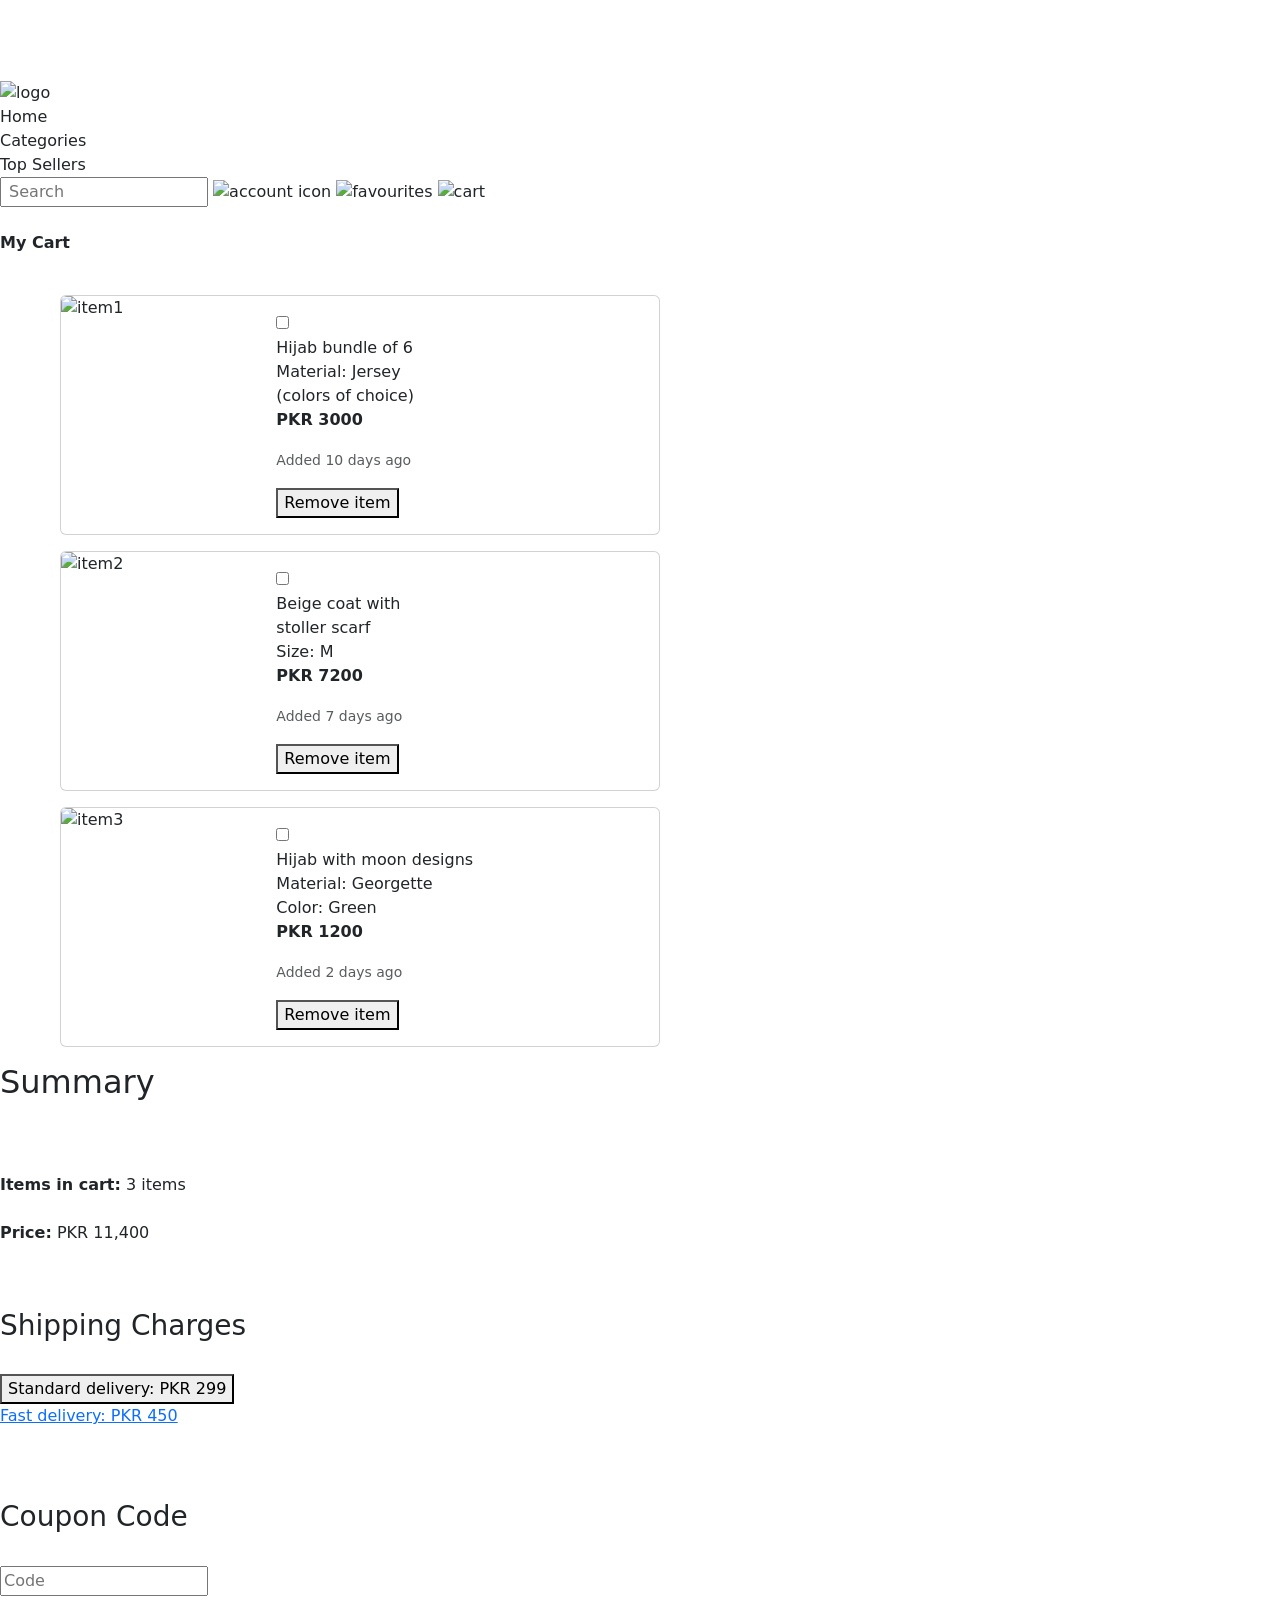
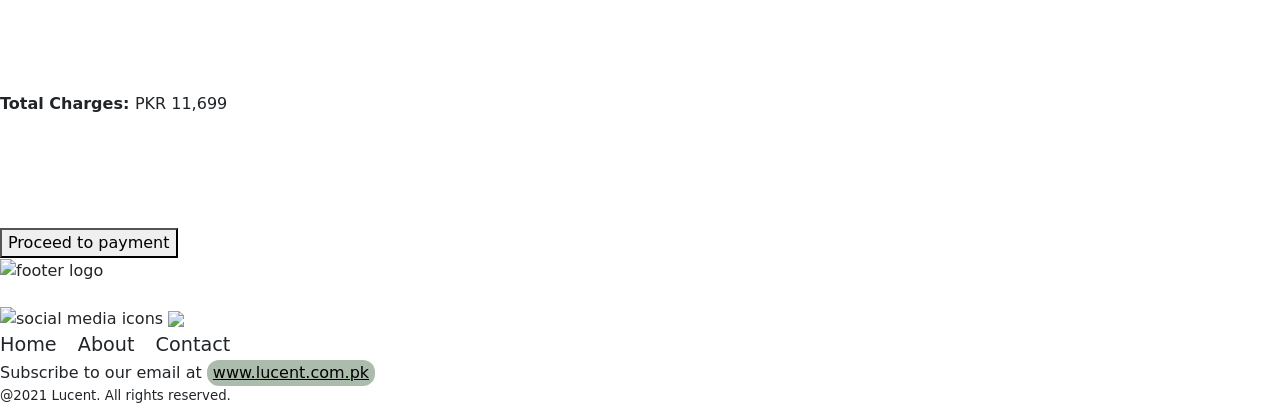
==== Cart page.html @ 089e2de7 "Add files via upload" ====
<!DOCTYPE html>
<html>

    <head>
        <title>LUCENT</title>

        <link rel="stylesheet" href="Cart page.css">

        <link href="https://cdn.jsdelivr.net/npm/bootstrap@5.3.2/dist/css/bootstrap.min.css" rel="stylesheet">
    </head>

    <header>
        <div class="header" >
            <img src="Lucent (3).png" alt="logo" width="150" height="150">
            <div class="items">Home</div>
            <div class="items">Categories</div>
            <div class="items">Top Sellers</div>
            <div style="width:50px;"></div>
            <input type="text" class="search_bar" placeholder=" Search">
            <img class="logo" src="account.png" alt="account icon" width="18" height="18">
            <img class="logo" src="fav.png" alt="favourites" width="18" height="18">
            <img class="logo" src="cart.png" alt="cart" width="30" height="30">
        </div>
    </header>


  <body style="padding-top: 80px;">
    
    <div class="cart">
      <div class="products">
        <div class="heading">
            <div class="line"></div><br>
            <p class="heading-text"><b>My Cart</b></p><br>
            <div class="line"></div>
        </div>
        <div class="card mb-3" style="width: 600px; margin-left: 60px; padding: auto;">
          <div class="row g-0">
            <div class="col-md-4">
                <img src="Hijab Bundle 2.jpg" class="img-fluid rounded-start" alt="item1">
            </div>
            <div class="col-md-8">
              <div class="card-body">
                <input type="checkbox" style="background-color: gray; color: aliceblue;"><br>
                <p class="card-text">Hijab bundle of  6<br>Material: Jersey<br>(colors of choice)<br><b>PKR 3000</b></p>
                <p class="card-text"><small class="text-body-secondary">Added 10 days ago</small></p>
                <button class="remove">Remove item</button>
              </div>
            </div>
          </div>
        </div>
        <div class="card mb-3" style="width: 600px; margin-left: 60px; padding: auto;">
          <div class="row g-0">
            <div class="col-md-4">
                <img src="beige coat.jpg" class="img-fluid rounded-start" alt="item2">
            </div>
            <div class="col-md-8">
              <div class="card-body">
                <input type="checkbox"><br>
                <p class="card-text">Beige coat with<br>stoller scarf<br>Size: M<br><b>PKR 7200</b></p>
                <p class="card-text"><small class="text-body-secondary">Added 7 days ago</small></p>
                <button class="remove">Remove item</button>
              </div>
            </div>
          </div>
        </div>
        <div class="card mb-3" style="width: 600px; margin-left: 60px; padding: auto;">
          <div class="row g-0">
            <div class="col-md-4">
                <img src="moon hijab.jpg" class="img-fluid rounded-start" alt="item3">
            </div>
            <div class="col-md-8">
              <div class="card-body">
                <input type="checkbox"><br>
                <p class="card-text">Hijab with moon designs<br>Material: Georgette<br>Color: Green<br><b>PKR 1200</b></p>
                <p class="card-text"><small class="text-body-secondary">Added 2 days ago</small></p>
                <button class="remove">Remove item</button>
              </div>
            </div>
          </div>
        </div>
      </div>

      <div  class="summary">
        <div class="card-body">
            <h2 class="card-title">Summary</h2><br>
            <div class="line" style="width: 400px; margin-left: 1px;"></div><br>
            <br>
            <p class="card-text"><b>Items in cart:</b> 3 items<br><br><b>Price:</b> PKR 11,400</p><br>
            <div class="line" style="width: 400px; margin-left: 1px;"></div><br>
            <h3>Shipping Charges</h3><br>
            <div class="dropdown">
              <button class="dropbtn">Standard delivery:  PKR 299</button><br>
              <div class="dropdown-content">
                <a href="#">Fast delivery:  PKR 450</a>
              </div>
            </div><br><br><br>
            <h3>Coupon Code</h3><br>
            <input type="text" placeholder="Code" class="coupon"><br><br><br>
            <div class="line" style="width: 400px; margin-left: 1px;"></div><br><br>
            <p class="card-text"><b>Total Charges: </b>PKR 11,699<br><br><br>
              <div class="line" style="width: 400px; margin-left: 1px;"></div><br><br>
            <button class="payment-btn">Proceed to payment</button>
        </div>
      </div>
    </div>

  </body>
</html>






















    <footer>
        <div class="footer">
            <img class="footer-logo" src="Lucent (3).png" alt="footer logo" width="350" height="350"><br><br>
            <img class="footer-icons" src="social media.png" alt="social media icons" width="180px" height="60">
            <img class="footer-line" src="line.png" width="300">
            <div style="font-size: larger; word-spacing: 15px;" class="footer-items">Home About Contact</div>
            <div style="top: 75%;" class="footer-items">Subscribe to our email at <button style="text-decoration: underline; border: none; background-color:rgb(172, 188, 172); border-radius: 12px;"> www.lucent.com.pk</button></div>
            <div style="top: 90%; font-size: smaller;" class="footer-items">@2021 Lucent. All rights reserved.</div>
        </div>
    </footer>

    </body>
</html>
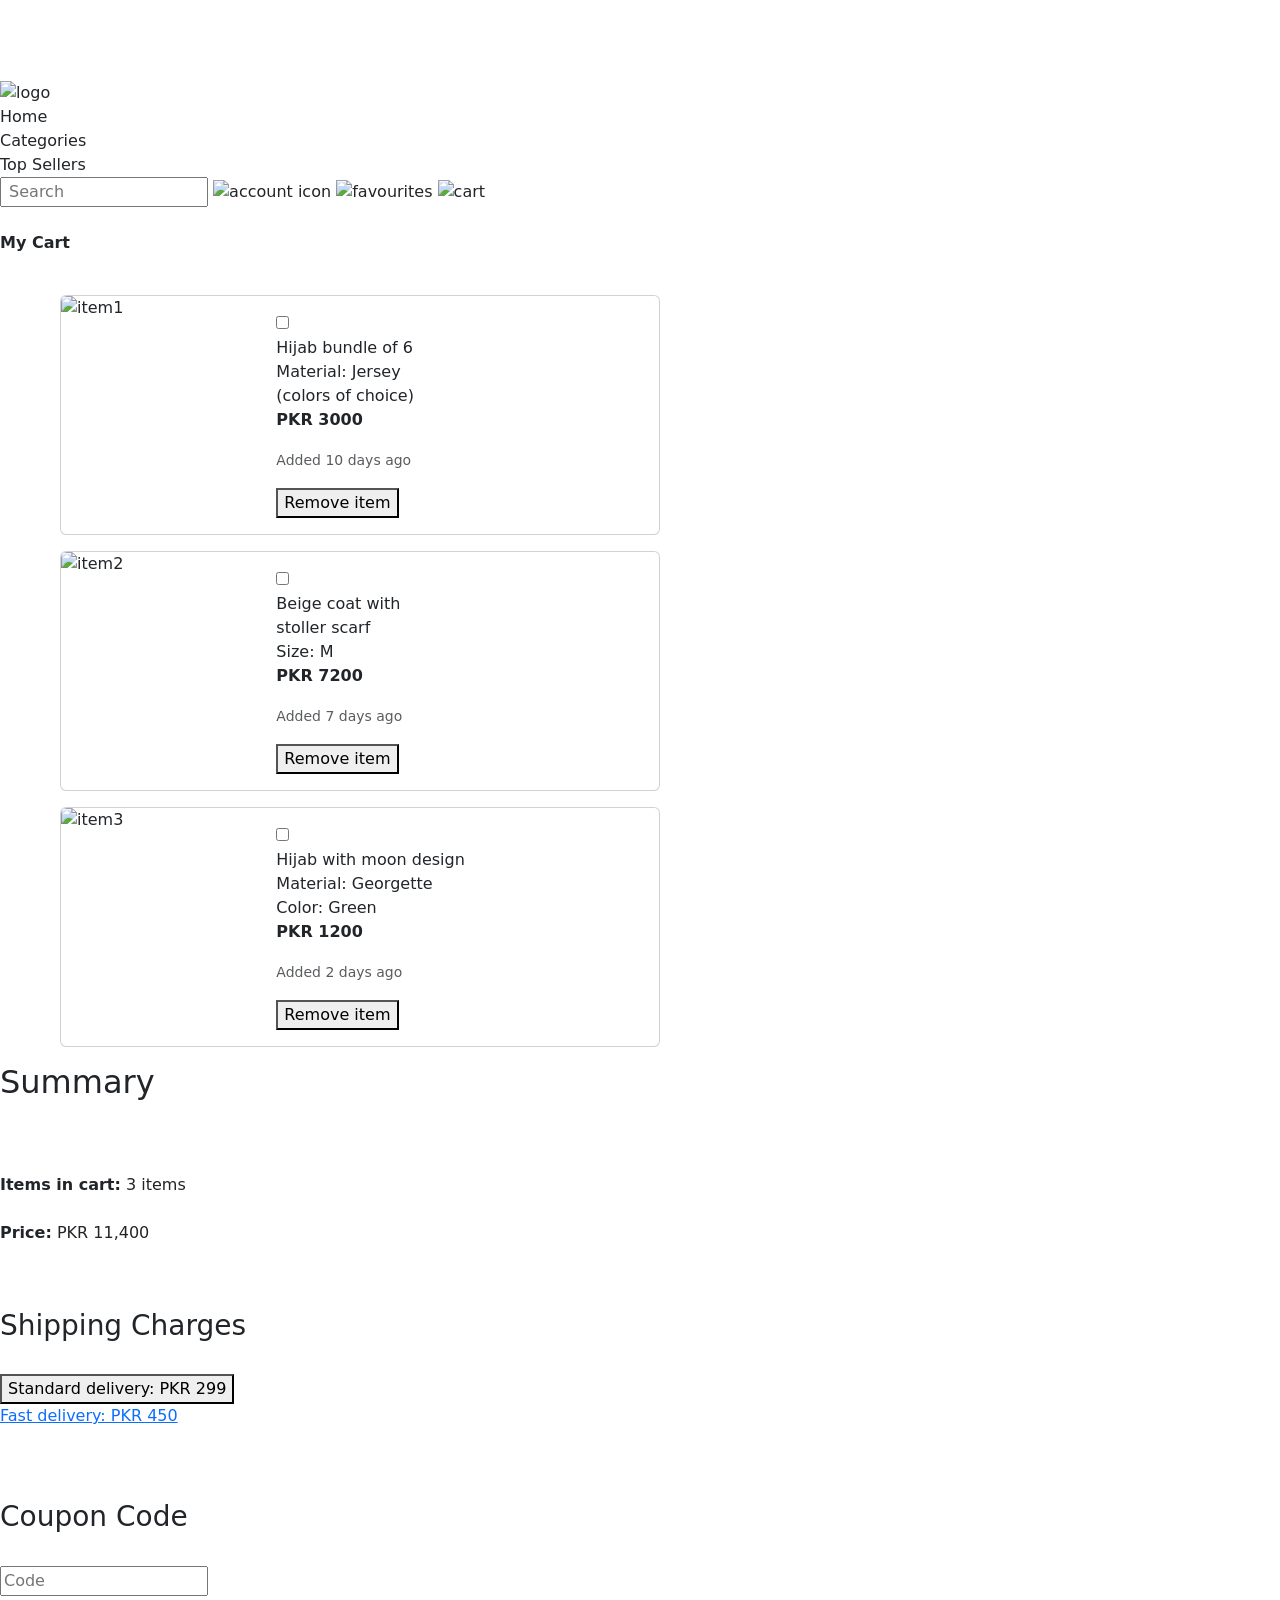
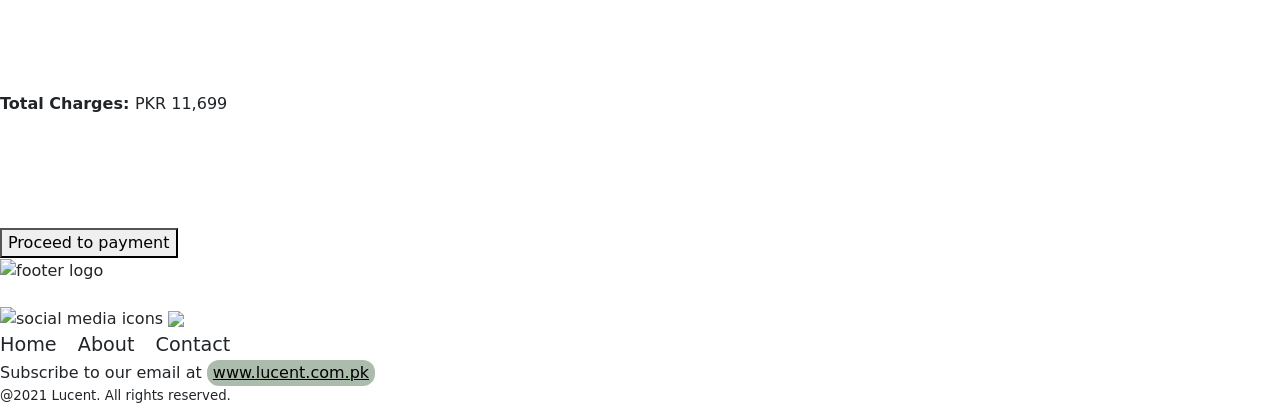
==== commit d9711f55: "Update Cart page.html" ====
--- a/Cart page.html
+++ b/Cart page.html
@@ -51,7 +51,7 @@
         <div class="card mb-3" style="width: 600px; margin-left: 60px; padding: auto;">
           <div class="row g-0">
             <div class="col-md-4">
-                <img src="beige coat.jpg" class="img-fluid rounded-start" alt="item2">
+                <img src="Coat.jpg" class="img-fluid rounded-start" alt="item2">
             </div>
             <div class="col-md-8">
               <div class="card-body">
@@ -71,7 +71,7 @@
             <div class="col-md-8">
               <div class="card-body">
                 <input type="checkbox"><br>
-                <p class="card-text">Hijab with moon designs<br>Material: Georgette<br>Color: Green<br><b>PKR 1200</b></p>
+                <p class="card-text">Hijab with moon design<br>Material: Georgette<br>Color: Green<br><b>PKR 1200</b></p>
                 <p class="card-text"><small class="text-body-secondary">Added 2 days ago</small></p>
                 <button class="remove">Remove item</button>
               </div>
@@ -104,30 +104,6 @@
       </div>
     </div>
 
-  </body>
-</html>
-
-
-
-
-
-
-
-
-
-
-
-
-
-
-
-
-
-
-
-
-
-
     <footer>
         <div class="footer">
             <img class="footer-logo" src="Lucent (3).png" alt="footer logo" width="350" height="350"><br><br>
@@ -140,4 +116,7 @@
     </footer>
 
     </body>
-</html>+
+</html>
+
+
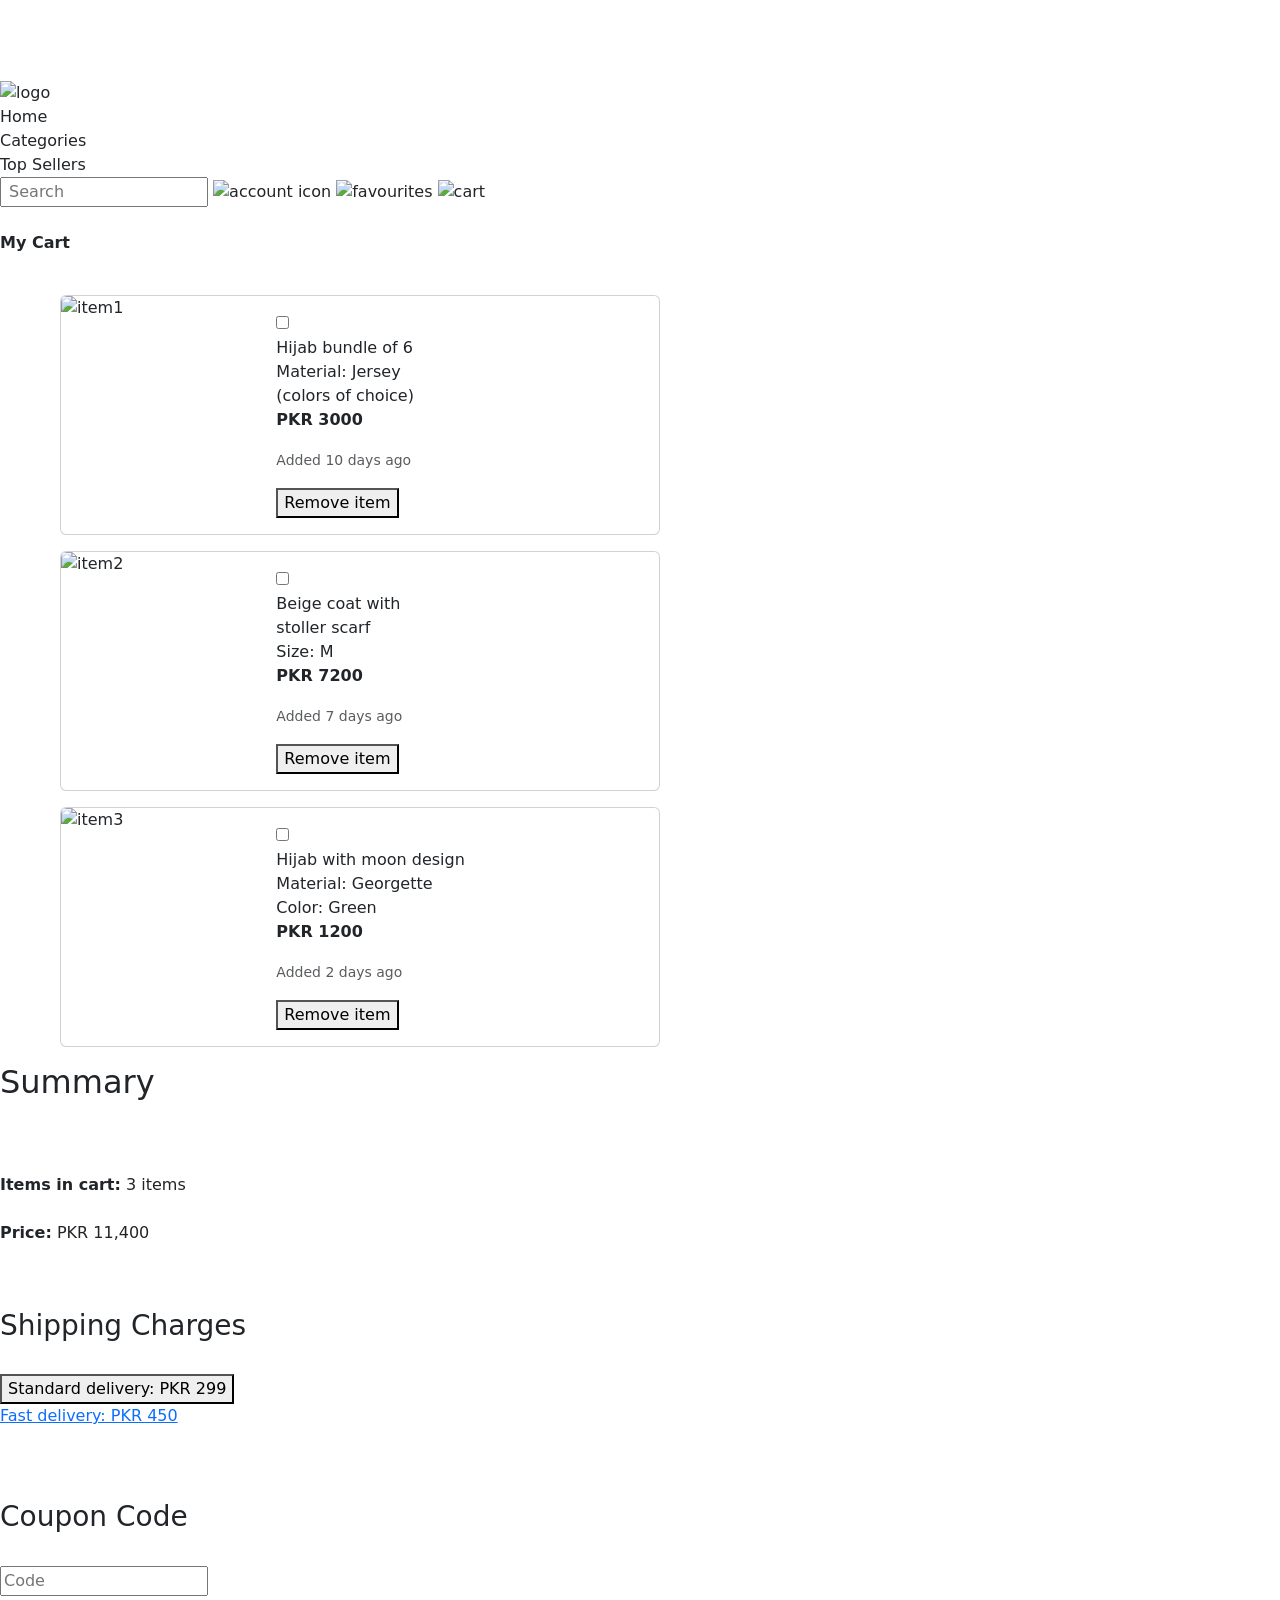
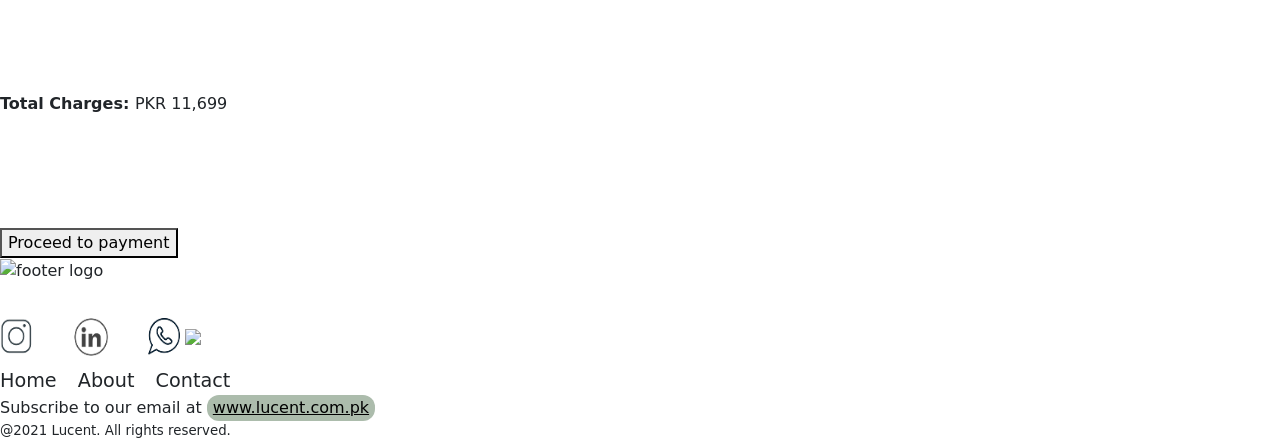
==== commit a6597333: "Update Cart page.html" ====
--- a/Cart page.html
+++ b/Cart page.html
@@ -106,9 +106,9 @@
 
     <footer>
         <div class="footer">
-            <img class="footer-logo" src="Lucent (3).png" alt="footer logo" width="350" height="350"><br><br>
-            <img class="footer-icons" src="social media.png" alt="social media icons" width="180px" height="60">
-            <img class="footer-line" src="line.png" width="300">
+            <img class="footer-logo" src="logo.png" alt="footer logo" width="350" height="350"><br><br>
+            <img class="footer-icons" src="icons.png" alt="social media icons" width="180px" height="60">
+            <img class="footer-line" src="horizontal-line.png" width="300">
             <div style="font-size: larger; word-spacing: 15px;" class="footer-items">Home About Contact</div>
             <div style="top: 75%;" class="footer-items">Subscribe to our email at <button style="text-decoration: underline; border: none; background-color:rgb(172, 188, 172); border-radius: 12px;"> www.lucent.com.pk</button></div>
             <div style="top: 90%; font-size: smaller;" class="footer-items">@2021 Lucent. All rights reserved.</div>
@@ -120,3 +120,4 @@
 </html>
 
 
+
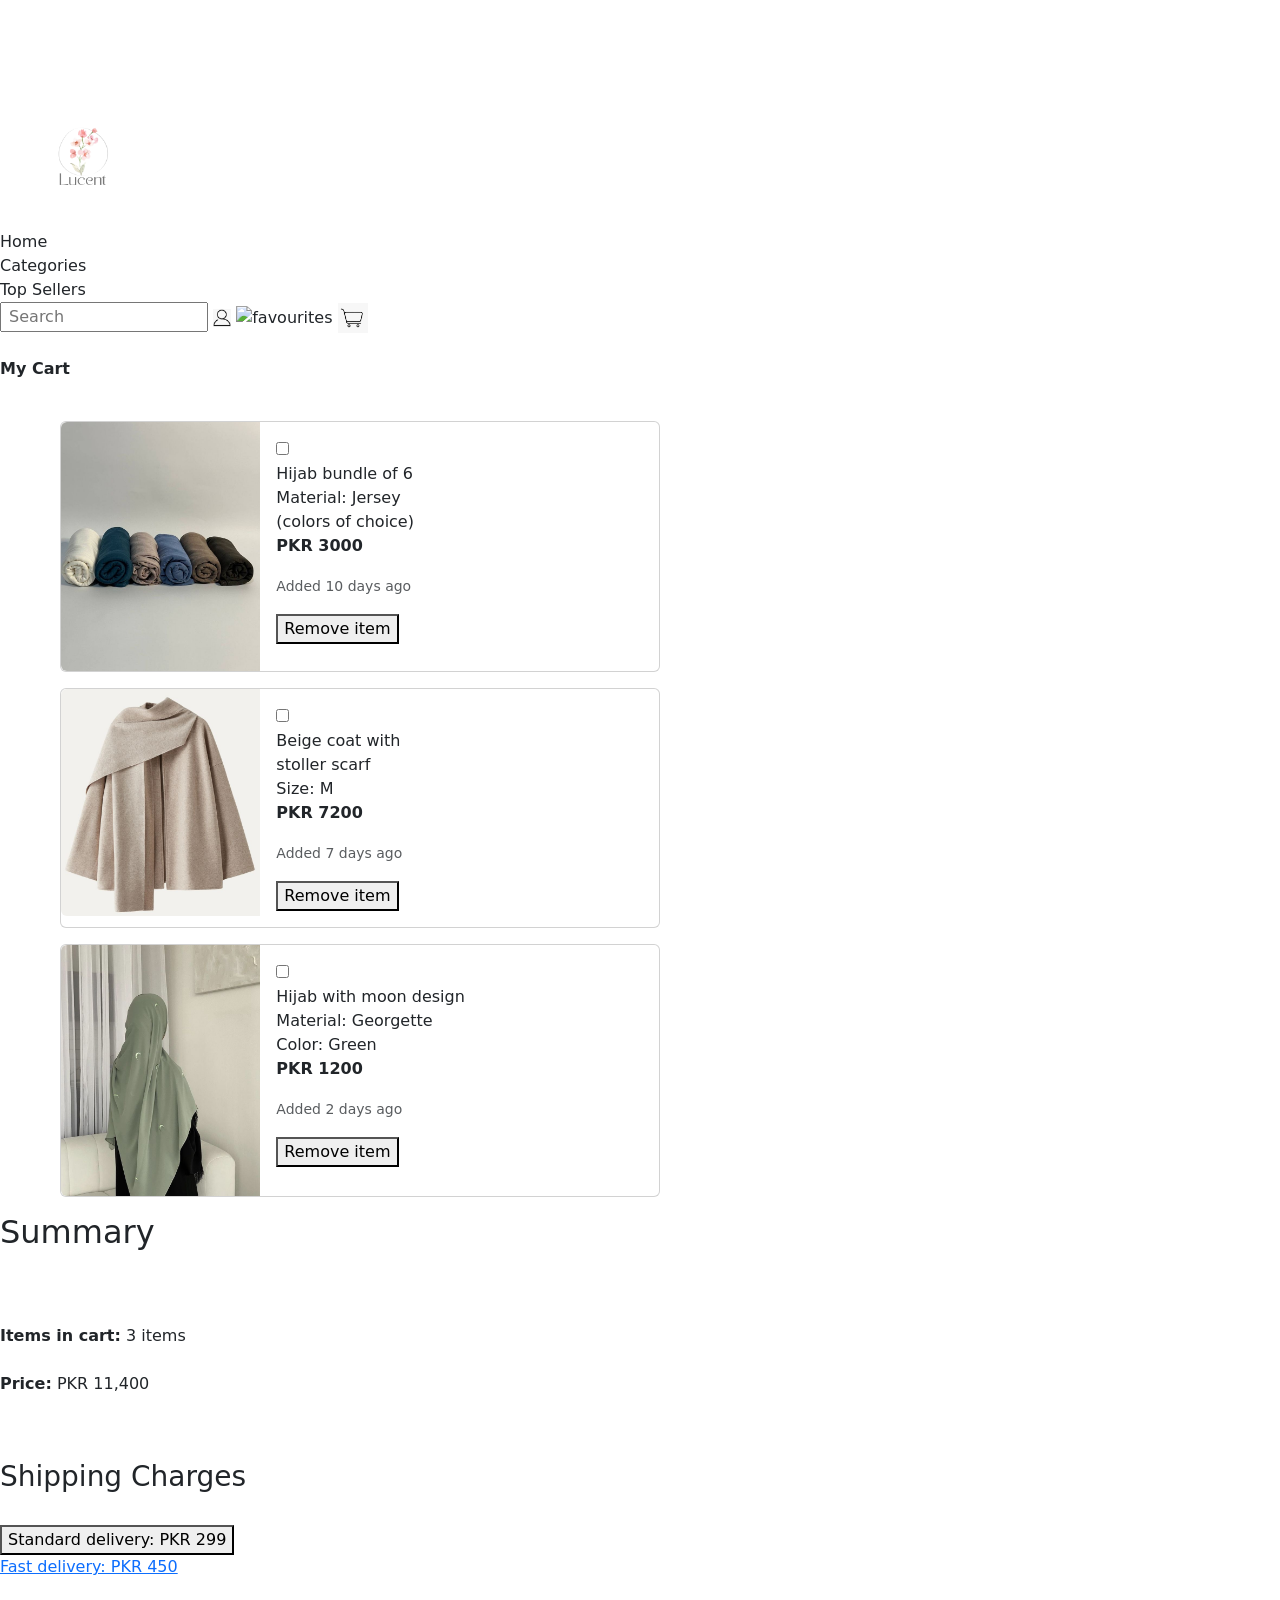
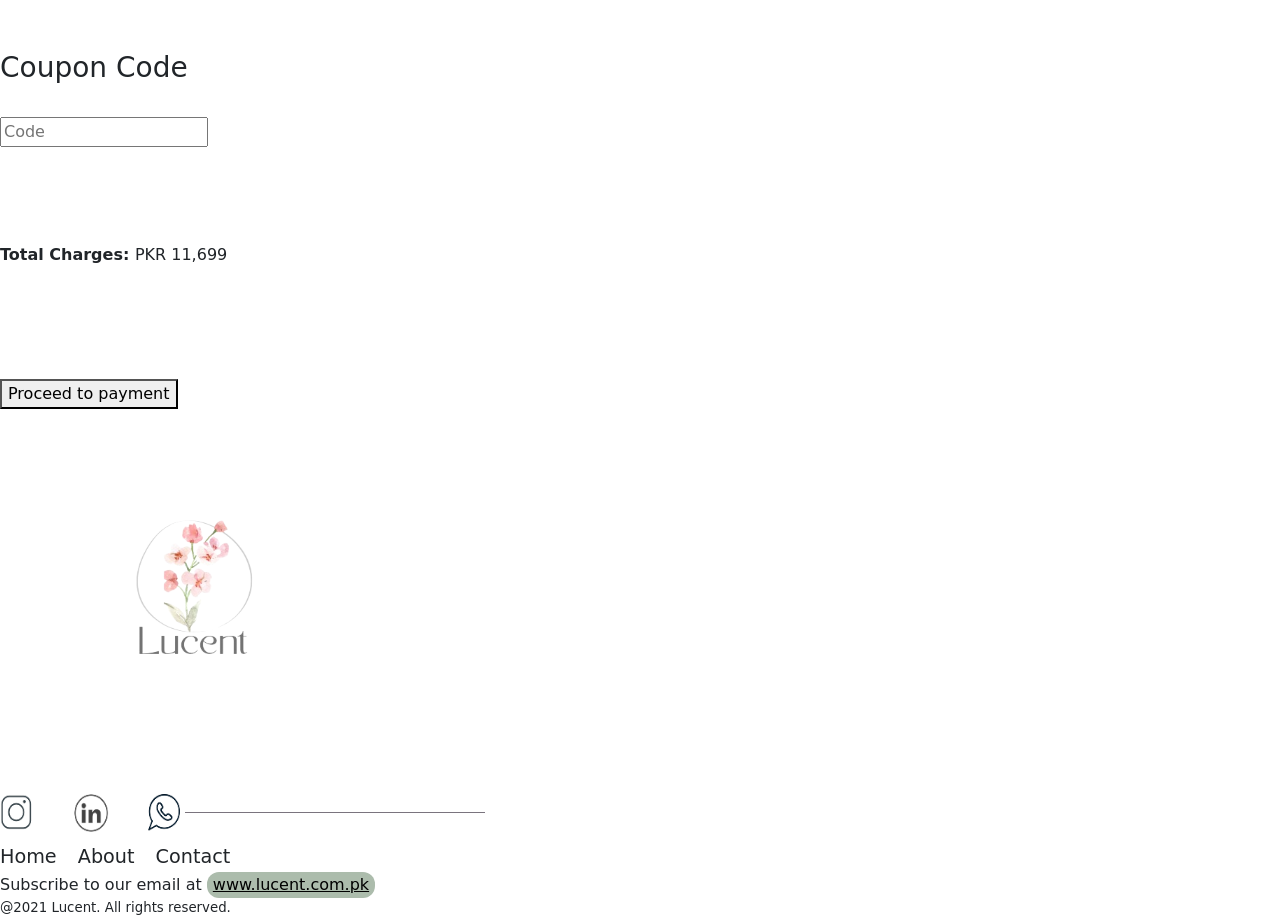
==== commit 468176e8: "Update Cart page.html" ====
--- a/Cart page.html
+++ b/Cart page.html
@@ -11,15 +11,15 @@
 
     <header>
         <div class="header" >
-            <img src="Lucent (3).png" alt="logo" width="150" height="150">
+            <img src="img/logo.jpeg" alt="logo" width="150" height="150">
             <div class="items">Home</div>
             <div class="items">Categories</div>
             <div class="items">Top Sellers</div>
             <div style="width:50px;"></div>
             <input type="text" class="search_bar" placeholder=" Search">
-            <img class="logo" src="account.png" alt="account icon" width="18" height="18">
-            <img class="logo" src="fav.png" alt="favourites" width="18" height="18">
-            <img class="logo" src="cart.png" alt="cart" width="30" height="30">
+            <img class="logo" src="img/account.jpeg" alt="account icon" width="18" height="18">
+            <img class="logo" src="img/favourites.jpeg" alt="favourites" width="18" height="18">
+            <img class="logo" src="img/cart.jpeg" alt="cart" width="30" height="30">
         </div>
     </header>
 
@@ -36,7 +36,7 @@
         <div class="card mb-3" style="width: 600px; margin-left: 60px; padding: auto;">
           <div class="row g-0">
             <div class="col-md-4">
-                <img src="Hijab Bundle 2.jpg" class="img-fluid rounded-start" alt="item1">
+                <img src="img/Hijab Bundle 2.jpg" class="img-fluid rounded-start" alt="item1">
             </div>
             <div class="col-md-8">
               <div class="card-body">
@@ -51,7 +51,7 @@
         <div class="card mb-3" style="width: 600px; margin-left: 60px; padding: auto;">
           <div class="row g-0">
             <div class="col-md-4">
-                <img src="Coat.jpg" class="img-fluid rounded-start" alt="item2">
+                <img src="img/coat.jpeg" class="img-fluid rounded-start" alt="item2">
             </div>
             <div class="col-md-8">
               <div class="card-body">
@@ -66,7 +66,7 @@
         <div class="card mb-3" style="width: 600px; margin-left: 60px; padding: auto;">
           <div class="row g-0">
             <div class="col-md-4">
-                <img src="moon hijab.jpg" class="img-fluid rounded-start" alt="item3">
+                <img src="img/moon hijab.jpg" class="img-fluid rounded-start" alt="item3">
             </div>
             <div class="col-md-8">
               <div class="card-body">
@@ -106,9 +106,9 @@
 
     <footer>
         <div class="footer">
-            <img class="footer-logo" src="logo.png" alt="footer logo" width="350" height="350"><br><br>
-            <img class="footer-icons" src="icons.png" alt="social media icons" width="180px" height="60">
-            <img class="footer-line" src="horizontal-line.png" width="300">
+            <img class="footer-logo" src="img/logo.jpeg" alt="footer logo" width="350" height="350"><br><br>
+            <img class="footer-icons" src="img/icons.png" alt="social media icons" width="180px" height="60">
+            <img class="footer-line" src="img/horizontal-line.jpeg" width="300">
             <div style="font-size: larger; word-spacing: 15px;" class="footer-items">Home About Contact</div>
             <div style="top: 75%;" class="footer-items">Subscribe to our email at <button style="text-decoration: underline; border: none; background-color:rgb(172, 188, 172); border-radius: 12px;"> www.lucent.com.pk</button></div>
             <div style="top: 90%; font-size: smaller;" class="footer-items">@2021 Lucent. All rights reserved.</div>
@@ -121,3 +121,5 @@
 
 
 
+
+
